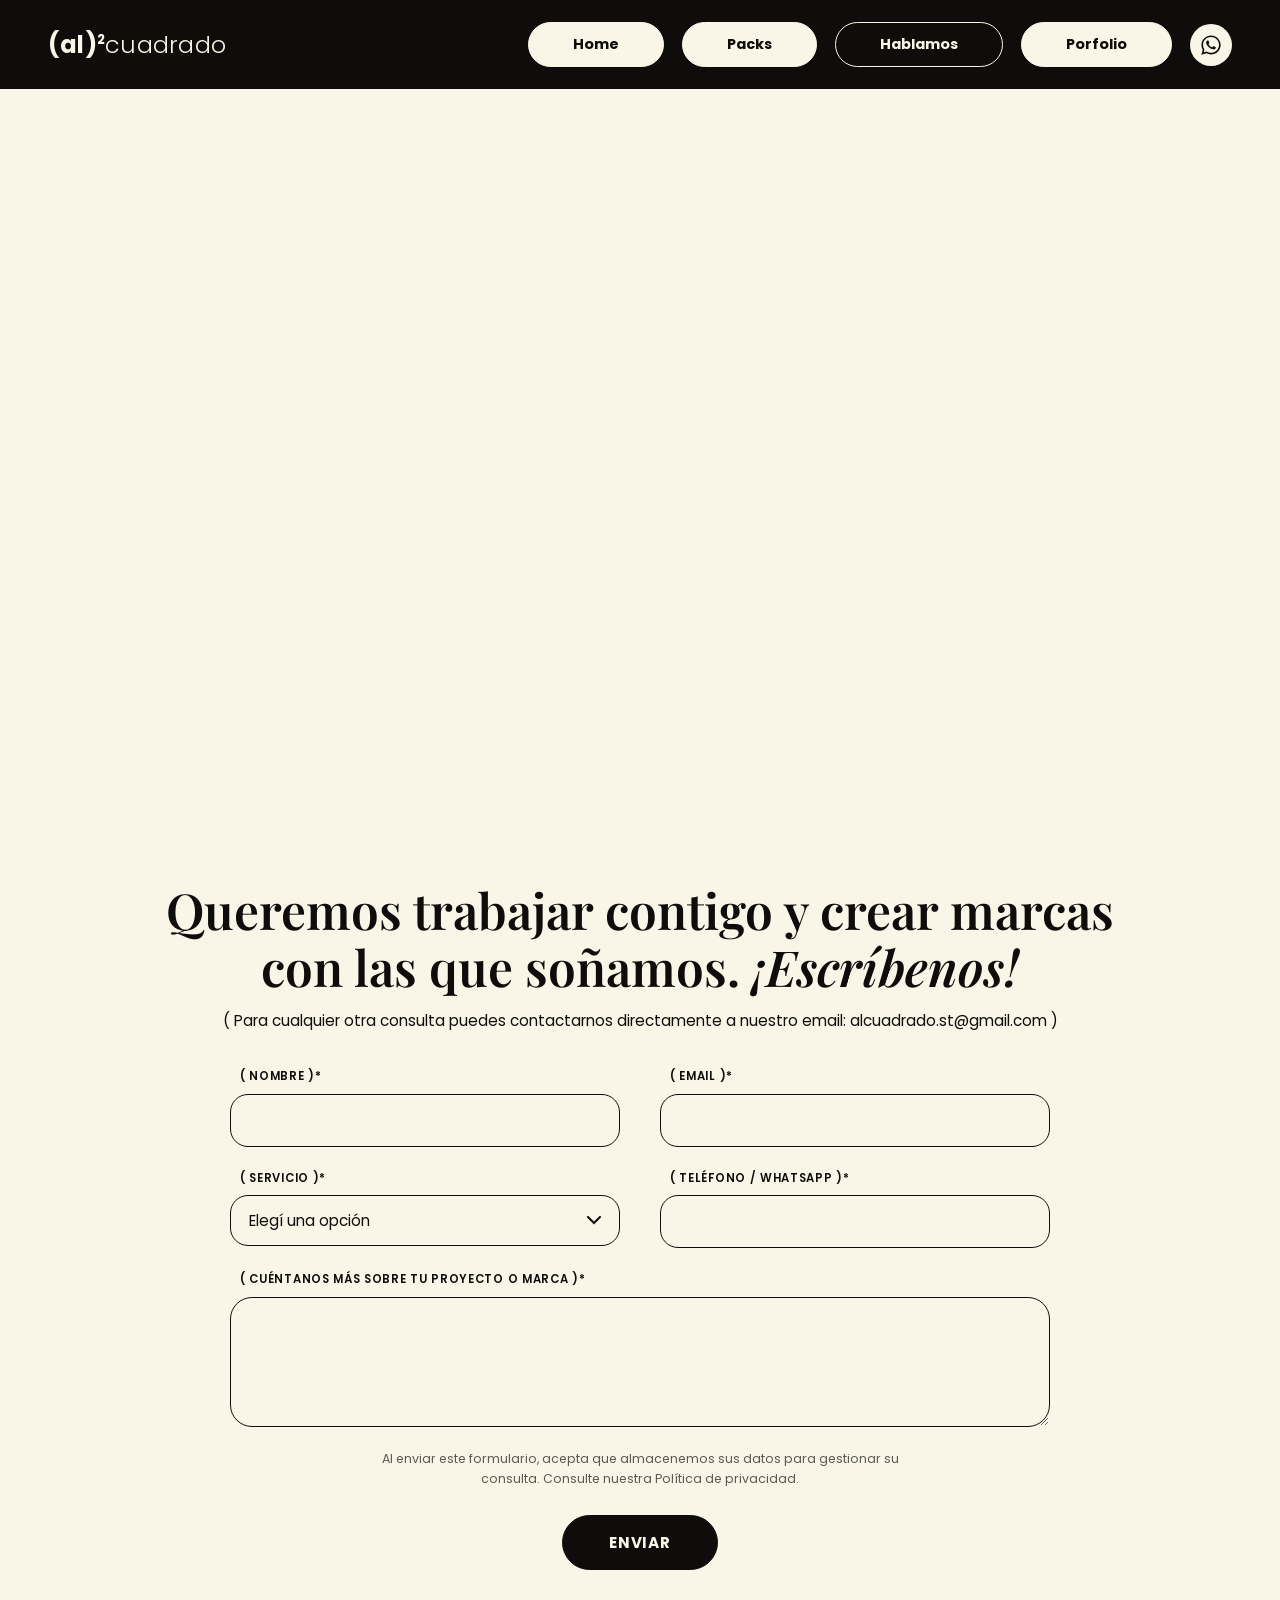
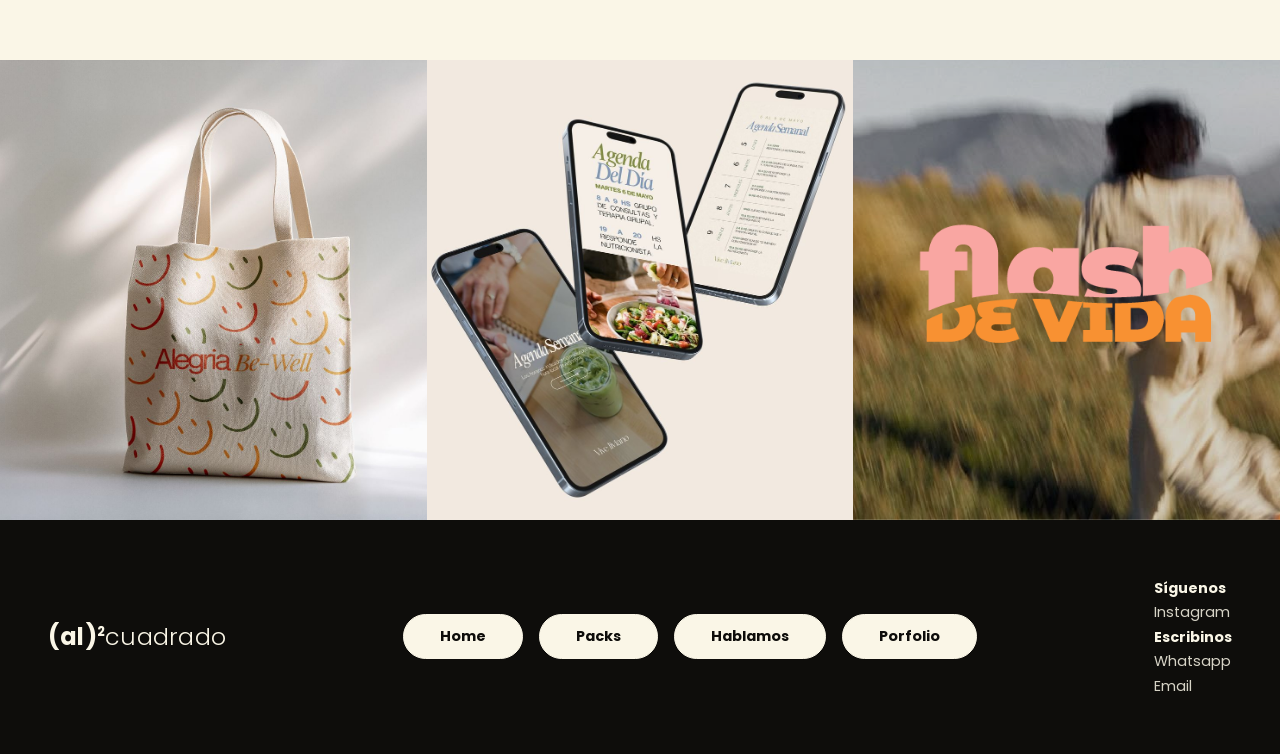
==== contacto.html @ ce6391ce "Actualización de archivos HTML, CSS y JS" ====
<!DOCTYPE html>
<html lang="es">
<head>
<meta charset="UTF-8"/>
<meta name="viewport" content="width=device-width,initial-scale=1.0"/>
<title>Hablamos — (al)²cuadrado</title>
<meta name="description" content="Nos inspiran las historias. Cuéntanos todo sobre tu proyecto y creemos juntos marcas con las que soñamos."/>
<link rel="preconnect" href="https://fonts.googleapis.com"/>
<link rel="preconnect" href="https://fonts.gstatic.com" crossorigin/>
<link href="https://fonts.googleapis.com/css2?family=Poppins:wght@400;500;600;700;800&family=Playfair+Display:ital,wght@0,500;0,600;0,700;1,500;1,600;1,700&display=swap" rel="stylesheet"/>
<link rel="stylesheet" href="css/style.css"/>
</head>
<body>

<!-- ── Header ── -->
<header class="site-header">
  <a class="logo" href="index.html"><b>(al)</b><sup>2</sup><span>cuadrado</span></a>
  <div class="nav-right"><nav class="main-nav">
    <a class="pill" href="index.html">Home</a>
    <a class="pill" href="packs.html">Packs</a>
    <a class="pill active" href="contacto.html">Hablamos</a>
    <a class="pill" href="porfolio.html">Porfolio</a>
  </nav><button class="nav-toggle" type="button" aria-label="Abrir menú" aria-expanded="false"><span></span><span></span><span></span></button><a class="nav-wsp" href="https://wa.me/5491160169886" target="_blank" rel="noopener" aria-label="Escribinos por WhatsApp"><svg viewBox="0 0 448 512" xmlns="http://www.w3.org/2000/svg"><path d="M380.9 97.1C339 55.1 283.2 32 223.9 32c-122.4 0-222 99.6-222 222 0 39.1 10.2 77.3 29.6 111L0 480l117.7-30.9c32.4 17.7 68.9 27 106.1 27h.1c122.3 0 224.1-99.6 224.1-222 0-59.3-25.2-115-67.1-157zm-157 341.6c-33.2 0-65.7-8.9-94-25.7l-6.7-4-69.8 18.3L72 359.2l-4.4-7c-18.5-29.4-28.2-63.3-28.2-98.2 0-101.7 82.8-184.5 184.6-184.5 49.3 0 95.6 19.2 130.4 54.1 34.8 34.9 56.2 81.2 56.1 130.5 0 101.8-84.9 184.6-186.6 184.6zm101.2-138.2c-5.5-2.8-32.8-16.2-37.9-18-5.1-1.9-8.8-2.8-12.5 2.8-3.7 5.6-14.3 18-17.6 21.8-3.2 3.7-6.5 4.2-12 1.4-32.6-16.3-54-29.1-75.5-66-5.7-9.8 5.7-9.1 16.3-30.3 1.8-3.7.9-6.9-.5-9.7-1.4-2.8-12.5-30.1-17.1-41.2-4.5-10.8-9.1-9.3-12.5-9.5-3.2-.2-6.9-.2-10.6-.2-3.7 0-9.7 1.4-14.8 6.9-5.1 5.6-19.4 19-19.4 46.3 0 27.3 19.9 53.7 22.6 57.4 2.8 3.7 39.1 59.7 94.8 83.8 35.2 15.2 49 16.5 66.6 13.9 10.7-1.6 32.8-13.4 37.4-26.4 4.6-13 4.6-24.1 3.2-26.4-1.3-2.5-5-3.9-10.5-6.6z"/></svg></a></div>
</header>

<!-- ── Hero con video ── -->
<section class="hero-contacto">
  <video autoplay muted loop playsinline>
    <source src="assets/video/contacto.mp4" type="video/mp4"/>
  </video>
</section>

<!-- ── Formulario ── -->
<section class="section" id="formulario">
  <div class="section-inner" style="max-width:960px;">
    <div class="reveal" style="text-align:center;">
      <h1 class="form-title" style="font-size:clamp(2rem,4vw,3.1rem);">Queremos trabajar contigo y crear marcas con las que soñamos. <em>¡Escríbenos!</em></h1>
      <p class="form-sub">( Para cualquier otra consulta puedes contactarnos directamente a nuestro email: alcuadrado.st@gmail.com )</p>
    </div>
    <form class="al-form form-wrap reveal" novalidate="">
      <input type="hidden" name="access_key" value="7675a9cd-76a6-42dc-9482-07642915cbb4"/>
      <input type="hidden" name="subject" value="Nueva consulta desde alcuadrado — Hablamos"/>
      <input type="checkbox" name="botcheck" style="display:none"/>
      <div class="form-grid">
        <div class="field"><label>( Nombre )*</label><input type="text" name="nombre" required/></div>
        <div class="field"><label>( Email )*</label><input type="email" name="email" required/></div>
        <div class="field"><label>( Servicio )*</label><select name="servicio" required>
          <option value="" disabled selected>Elegí una opción</option>
          <option value="Branding">Branding</option>
          <option value="Social Media">Social Media</option>
          <option value="Desarrollo web">Desarrollo web</option>
          <option value="Fotografía y Video">Fotografía &amp; Video</option>
          <option value="Diseño">Diseño</option>
          <option value="Otro / varios servicios">Otro / varios servicios</option>
        </select></div>
        <div class="field"><label>( Teléfono / WhatsApp )*</label><input type="tel" name="telefono" required/></div>
        <div class="field full"><label>( Cuéntanos más sobre tu proyecto o marca )*</label><textarea name="mensaje" required></textarea></div>
      </div>
      <p class="form-note">Al enviar este formulario, acepta que almacenemos sus datos para gestionar su consulta. Consulte nuestra Política de privacidad.</p>
      <div class="form-send"><button class="btn" type="submit">ENVIAR</button></div>
      <p class="form-ok" role="status"></p>
    </form>
  </div>
</section>

<!-- ── Franja de imágenes ── -->
<div class="strip3">
  <img src="assets/img/alegria-bewell/alegria-bewell-03.jpg" alt="Tote bag de Alegria Be-Well"/>
  <img src="assets/img/vive-liviano/vive-liviano-06.jpg" alt="Piezas para redes de Vive Liviano"/>
  <img src="assets/img/flash-de-vida/flash-de-vida-05.png" alt="Logo de Flash de Vida"/>
</div>

<!-- ── Footer ── -->
<footer class="site-footer">
  <div class="footer-inner">
    <a class="logo" href="index.html"><b>(al)</b><sup>2</sup><span>cuadrado</span></a>
    <nav class="footer-nav">
      <a class="pill" href="index.html">Home</a>
      <a class="pill" href="packs.html">Packs</a>
      <a class="pill" href="contacto.html">Hablamos</a>
      <a class="pill" href="porfolio.html">Porfolio</a>
    </nav>
    <div class="footer-social">
      <strong>Síguenos</strong>
      <a href="https://www.instagram.com/studio.al2/" target="_blank" rel="noopener">Instagram</a>
      <strong>Escribinos</strong>
      <a href="https://wa.me/5491160169886" target="_blank" rel="noopener">Whatsapp</a>
      <a href="mailto:alcuadrado.st@gmail.com">Email</a>
    </div>
  </div>
</footer>

<script src="js/main.js"></script>
</body>
</html>
---- css/style.css ----
/* ============================================================
   (al)²cuadrado — estilos compartidos
   ============================================================ */
:root{
  --crema:#FAF6E7;
  --negro:#0E0D0B;
  --negro-suave:#1a1917;
  --gris:#5c5a54;
  --sans:'Poppins',sans-serif;
  --serif:'Playfair Display',serif;
  --ease:cubic-bezier(.16,1,.3,1);
}
*,*::before,*::after{box-sizing:border-box;margin:0;padding:0;}
html{scroll-behavior:smooth;}
body{
  background:var(--crema);
  color:var(--negro);
  font-family:var(--sans);
  font-size:16px;
  line-height:1.6;
  overflow-x:hidden;
}
img{max-width:100%;display:block;}
a{color:inherit;}
::selection{background:var(--negro);color:var(--crema);}

/* ── Transiciones de página ── */
body{opacity:0;transition:opacity .45s ease;}
body.page-in{opacity:1;}
body.page-out{opacity:0;transition:opacity .3s ease;}

/* ── Cursor personalizado ── */
#cursor-dot,#cursor-ring{
  position:fixed;top:0;left:0;
  pointer-events:none;
  border-radius:50%;
  z-index:9999;
}
#cursor-dot{width:8px;height:8px;background:var(--negro);mix-blend-mode:difference;background:#fff;}
#cursor-ring{
  width:38px;height:38px;
  border:1.5px solid rgba(14,13,11,.5);
  transition:width .3s var(--ease),height .3s var(--ease),border-color .3s;
  mix-blend-mode:difference;
  border-color:rgba(255,255,255,.7);
}
body.cursor-hover #cursor-ring{width:62px;height:62px;}

/* ── Header ── */
.site-header{
  background:var(--negro);
  display:flex;
  align-items:center;
  justify-content:space-between;
  gap:16px;
  padding:22px 48px;
  position:sticky;
  top:0;
  z-index:500;
  transition:padding .35s var(--ease),box-shadow .35s;
}
.site-header.scrolled{
  padding:14px 48px;
  box-shadow:0 10px 40px rgba(0,0,0,.35);
}
.nav-right{display:flex;align-items:center;gap:18px;flex-wrap:wrap;justify-content:flex-end;}
.nav-wsp{
  display:inline-flex;
  align-items:center;
  justify-content:center;
  width:42px;height:42px;
  border-radius:50%;
  background:var(--crema);
  color:var(--negro);
  transition:transform .25s var(--ease),background .25s;
  transform:translate(var(--mx,0),var(--my,0));
}
.nav-wsp:hover{background:#25D366;color:#fff;}
.nav-wsp svg{width:22px;height:22px;fill:currentColor;}
.logo{
  color:var(--crema);
  text-decoration:none;
  font-size:1.5rem;
  letter-spacing:.01em;
  white-space:nowrap;
  line-height:1;
}
.logo b{font-weight:700;}
.logo sup{font-size:.55em;font-weight:700;}
.logo span{font-weight:300;}
.main-nav{display:flex;gap:18px;flex-wrap:wrap;justify-content:flex-end;}
.pill{
  display:inline-block;
  background:var(--crema);
  color:var(--negro);
  border:1.5px solid var(--crema);
  border-radius:999px;
  padding:10px 44px;
  font-weight:700;
  font-size:.9rem;
  text-decoration:none;
  text-align:center;
  transition:transform .2s ease-out,background .25s,color .25s;
  transform:translate(var(--mx,0),var(--my,0));
}
.pill.active{background:var(--negro);color:var(--crema);}

/* ── Menú hamburguesa (solo mobile) ── */
.nav-toggle{
  display:none;
  flex-direction:column;
  align-items:center;
  justify-content:center;
  gap:5px;
  width:42px;height:42px;
  border-radius:50%;
  background:var(--crema);
  border:none;
  cursor:pointer;
  flex-shrink:0;
}
.nav-toggle span{
  width:18px;height:2px;
  background:var(--negro);
  border-radius:2px;
  transition:transform .3s var(--ease),opacity .2s;
}
.site-header.nav-open .nav-toggle span:nth-child(1){transform:translateY(7px) rotate(45deg);}
.site-header.nav-open .nav-toggle span:nth-child(2){opacity:0;}
.site-header.nav-open .nav-toggle span:nth-child(3){transform:translateY(-7px) rotate(-45deg);}

/* ── Botones ── */
.btn{
  position:relative;
  display:inline-block;
  background:var(--negro);
  color:var(--crema);
  border:1.5px solid var(--negro);
  border-radius:999px;
  padding:14px 34px;
  font-family:var(--sans);
  font-weight:600;
  font-size:.95rem;
  text-decoration:none;
  cursor:pointer;
  overflow:hidden;
  transition:transform .2s ease-out,box-shadow .25s,color .3s;
  transform:translate(var(--mx,0),var(--my,0));
}
.btn span,.btn{z-index:1;}
.btn::before{
  content:'';
  position:absolute;inset:0;
  background:var(--crema);
  border-radius:inherit;
  transform:translateY(102%);
  transition:transform .38s var(--ease);
  z-index:-1;
}
.btn:hover{color:var(--negro);box-shadow:0 14px 30px rgba(14,13,11,.22);}
.btn:hover::before{transform:translateY(0);}
.btn.btn-crema{background:var(--crema);color:var(--negro);border-color:var(--crema);}
.btn.btn-crema::before{background:var(--negro);}
.btn.btn-crema:hover{color:var(--crema);box-shadow:0 14px 30px rgba(0,0,0,.35);}

/* ── Tipografía ── */
.t-serif{font-family:var(--serif);font-weight:600;letter-spacing:-.01em;line-height:1.05;}
.t-serif i,.t-serif em{font-style:italic;font-weight:600;}
.t-sans{font-family:var(--sans);font-weight:800;letter-spacing:-.02em;line-height:1.05;}
.section{padding:90px 48px;position:relative;}
.section-inner{max-width:1240px;margin:0 auto;position:relative;}
.lead{
  max-width:620px;
  margin:22px auto 0;
  text-align:center;
  font-size:1rem;
  color:var(--negro);
}

/* ── Marquee ── */
.marquee{
  overflow:hidden;
  white-space:nowrap;
  padding:16px 0;
  background:var(--crema);
  border-top:1px solid rgba(14,13,11,.08);
  border-bottom:1px solid rgba(14,13,11,.08);
}
.marquee.dark{background:var(--negro);color:var(--crema);border:none;}
.marquee-track{
  display:inline-block;
  animation:marquee 28s linear infinite;
}
.marquee-track span{
  font-family:var(--sans);
  font-weight:800;
  font-size:1.6rem;
  letter-spacing:-.01em;
  padding-right:14px;
}
@keyframes marquee{
  from{transform:translateX(0);}
  to{transform:translateX(-50%);}
}

/* ── Reveal on scroll ── */
.reveal{opacity:0;transform:translateY(40px);transition:opacity .9s var(--ease),transform .9s var(--ease);}
.reveal.in{opacity:1;transform:none;}

/* ── Titulares con split por palabra ── */
.split-ready .w{display:inline-block;overflow:hidden;vertical-align:bottom;}
.split-ready .wi{display:inline-block;transform:translateY(115%);transition:transform .85s var(--ease);}
.split-ready.in .wi{transform:none;}
.split-ready .w:nth-child(2) .wi{transition-delay:.05s;}
.split-ready .w:nth-child(3) .wi{transition-delay:.1s;}
.split-ready .w:nth-child(4) .wi{transition-delay:.15s;}
.split-ready .w:nth-child(5) .wi{transition-delay:.2s;}
.split-ready .w:nth-child(6) .wi{transition-delay:.25s;}
.split-ready .w:nth-child(7) .wi{transition-delay:.3s;}
.split-ready .w:nth-child(8) .wi{transition-delay:.35s;}
.split-ready .w:nth-child(n+9) .wi{transition-delay:.4s;}

/* ── Parallax (usa `translate`, no pisa los rotate de cada imagen) ── */
.parallax{translate:0 var(--py,0px);will-change:translate;}

/* ── Flotación suave ── */
@keyframes floaty{
  0%,100%{translate:0 0;}
  50%{translate:0 -14px;}
}
.hero-home-agenda img{animation:floaty 7s ease-in-out infinite;}
.ast{animation:spinSlow 14s linear infinite;}
@keyframes spinSlow{to{rotate:360deg;}}

/* ── Formulario ── */
.form-wrap{max-width:820px;margin:0 auto;}
.form-grid{
  display:grid;
  grid-template-columns:1fr 1fr;
  gap:22px 40px;
}
.field{display:flex;flex-direction:column;}
.field.full{grid-column:1/-1;}
.field label{
  font-size:.72rem;
  font-weight:600;
  letter-spacing:.06em;
  text-transform:uppercase;
  margin-bottom:8px;
  padding-left:10px;
}
.field input,.field textarea,.field select{
  background:transparent;
  border:1.5px solid var(--negro);
  border-radius:18px;
  padding:14px 18px;
  font-family:var(--sans);
  font-size:.95rem;
  color:var(--negro);
  outline:none;
  transition:box-shadow .2s;
  width:100%;
  appearance:none;
}
.field textarea{min-height:130px;resize:vertical;border-radius:22px;}
.field select{
  cursor:pointer;
  background-image:url("data:image/svg+xml,%3Csvg xmlns='http://www.w3.org/2000/svg' width='14' height='9' viewBox='0 0 14 9'%3E%3Cpath d='M1 1l6 6 6-6' stroke='%230E0D0B' stroke-width='2' fill='none' stroke-linecap='round'/%3E%3C/svg%3E");
  background-repeat:no-repeat;
  background-position:right 18px center;
  background-size:14px;
  padding-right:44px;
}
.field input:focus,.field textarea:focus,.field select:focus{box-shadow:0 0 0 3px rgba(14,13,11,.14);}
.form-note{
  font-size:.78rem;
  color:var(--gris);
  margin:22px auto 26px;
  max-width:520px;
  text-align:center;
}
.form-send{text-align:center;}
.form-send .btn{padding:15px 46px;letter-spacing:.06em;font-weight:700;}
.form-ok{
  display:none;
  text-align:center;
  font-weight:600;
  margin-top:18px;
}
.form-ok.show{display:block;}

/* ── Franja de 3 imágenes ── */
.strip3{
  display:grid;
  grid-template-columns:repeat(3,1fr);
}
.strip3 img{width:100%;height:460px;object-fit:cover;}

/* ── Footer ── */
.site-footer{
  background:var(--negro);
  color:var(--crema);
  padding:56px 48px;
}
.footer-inner{
  max-width:1300px;
  margin:0 auto;
  display:flex;
  align-items:center;
  justify-content:space-between;
  gap:32px;
  flex-wrap:wrap;
}
.footer-nav{display:flex;gap:16px;flex-wrap:wrap;}
.footer-nav .pill{padding:10px 36px;}
.footer-social{font-size:.9rem;line-height:1.7;}
.footer-social strong{display:block;}
.footer-social a{color:var(--crema);text-decoration:none;opacity:.85;display:block;}
.footer-social a:hover{opacity:1;text-decoration:underline;}

/* ============================================================
   INICIO
   ============================================================ */
.hero-home{
  position:relative;
  min-height:88vh;
  display:flex;
  align-items:center;
  padding:70px 48px;
  overflow:hidden;
}
.hero-home .hero-bg{
  position:absolute;
  inset:-10% 0;
  background:url('../assets/img/fondo-portada.png') center/cover no-repeat;
  filter:brightness(.85);
  transform:scale(1.08);
  will-change:transform;
  animation:heroBgIn 1.4s ease both;
}
@keyframes heroBgIn{
  from{opacity:0;}
  to{opacity:1;}
}
.hero-home-inner{
  position:relative;
  max-width:1420px;
  margin:0 auto;
  display:grid;
  grid-template-columns:1.15fr 1fr;
  gap:40px;
  align-items:center;
  width:100%;
}
.hero-home-agenda img{
  width:100%;
  max-width:none;
  filter:drop-shadow(0 30px 60px rgba(0,0,0,.45));
}
.hero-home::after{
  content:'';
  position:absolute;inset:0;
  background:linear-gradient(200deg,rgba(0,0,0,0) 35%,rgba(0,0,0,.42) 100%);
  pointer-events:none;
}
.hero-home-inner{z-index:2;}
.hero-home h1{
  font-family:var(--sans);
  font-weight:800;
  font-size:clamp(2.6rem,5.2vw,4.6rem);
  line-height:1.02;
  letter-spacing:-.02em;
  color:#fff;
  text-shadow:0 2px 10px rgba(0,0,0,.25);
}
.hero-home h1 sup{font-size:.4em;}

/* Somos */
.somos-grid{
  display:grid;
  grid-template-columns:1fr 1.1fr;
  gap:64px;
  align-items:center;
}
.somos-sticker{width:min(540px,100%);margin-bottom:20px;}
.somos-text p{font-size:1.15rem;font-weight:500;line-height:1.75;}
.somos-text .btn{margin-top:34px;}

/* Creamos con intención */
.intencion{text-align:center;padding:120px 48px;}
.intencion-inner{max-width:1240px;margin:0 auto;position:relative;}
.intencion-title{width:min(760px,92%);margin:0 auto;}
.intencion .btn{margin-top:48px;}
.float-img{
  position:absolute;
  border-radius:4px;
  box-shadow:0 22px 45px rgba(14,13,11,.25);
  object-fit:cover;
  z-index:1;
}
.fl-1{width:250px;top:-50px;left:1%;transform:rotate(-4deg);}
.fl-2{width:220px;top:36%;left:4%;transform:rotate(3deg);}
.fl-3{width:290px;bottom:-40px;left:11%;transform:rotate(-3deg);}
.fl-4{width:240px;top:-30px;right:4%;transform:rotate(4deg);}
.fl-5{width:270px;bottom:4%;right:2%;transform:rotate(-2deg);}
.ast{position:absolute;width:44px;}
.ast-l{left:12%;top:44%;}
.ast-r{right:9%;bottom:-8%;}

/* Servicios */
.servicios-grid{
  display:grid;
  grid-template-columns:1fr 1fr;
  gap:72px;
  align-items:center;
}
.servicios-list{list-style:none;}
.servicios-list li a{
  display:flex;
  align-items:baseline;
  justify-content:space-between;
  gap:20px;
  padding:22px 4px;
  border-bottom:1.5px solid var(--negro);
  text-decoration:none;
  font-family:var(--sans);
  font-weight:500;
  font-size:clamp(1.4rem,2.4vw,2.1rem);
  letter-spacing:-.01em;
  transition:padding-left .3s var(--ease);
}
.servicios-list li a:hover{padding-left:16px;}
.servicios-list li a span{font-size:.55em;font-weight:400;}

/* Porfolio (sección home) */
.porfolio-grid{
  display:grid;
  grid-template-columns:1.1fr 1fr;
  gap:64px;
  align-items:center;
}
.porfolio-copy h2{
  font-size:clamp(2.2rem,4vw,3.4rem);
  line-height:1.1;
  font-family:var(--sans);
  font-weight:800;
  letter-spacing:-.02em;
}
.porfolio-copy h2 em{
  font-family:var(--serif);
  font-style:italic;
  font-weight:600;
}
.link-proyectos{
  display:inline-block;
  margin-top:30px;
  font-size:1.15rem;
  font-weight:500;
  text-decoration:none;
  border-bottom:1.5px solid transparent;
  transition:border-color .2s;
}
.link-proyectos:hover{border-color:var(--negro);}

/* Proceso (acordeón) */
.proceso h2{
  text-align:center;
  font-family:var(--sans);
  font-weight:800;
  font-size:clamp(1.9rem,3.6vw,3rem);
  letter-spacing:-.02em;
  margin-bottom:56px;
}
.acordeon{max-width:980px;margin:0 auto;}
.acordeon details{border-bottom:1.5px solid var(--negro);}
.acordeon summary{
  list-style:none;
  cursor:pointer;
  display:flex;
  align-items:center;
  justify-content:space-between;
  gap:20px;
  padding:26px 4px;
  font-family:var(--sans);
  font-weight:500;
  font-size:clamp(1.4rem,2.6vw,2.2rem);
  letter-spacing:-.01em;
}
.acordeon summary::-webkit-details-marker{display:none;}
.acordeon summary::after{
  content:'⌄';
  font-size:1.2em;
  line-height:0;
  transition:transform .3s var(--ease);
}
.acordeon details[open] summary::after{transform:rotate(180deg);}
.acordeon .acordeon-body{
  padding:0 4px 30px;
  max-width:760px;
  color:var(--negro);
  overflow:hidden;
  transition:max-height .5s var(--ease),opacity .5s var(--ease);
}
.acordeon .acordeon-body em{font-style:italic;}
.acordeon summary{transition:padding-left .3s var(--ease);}
.acordeon details[open] summary{padding-left:14px;}

/* Contacto (sección home) */
.contact-grid{
  display:grid;
  grid-template-columns:1fr 1.1fr;
  gap:56px;
  align-items:start;
}
.contact-img{position:sticky;top:130px;}
.contact-img img{width:100%;}
.form-title{
  font-family:var(--serif);
  font-weight:600;
  font-size:clamp(1.7rem,2.8vw,2.4rem);
  line-height:1.15;
  margin-bottom:14px;
}
.form-title em{font-style:italic;}
.form-sub{font-size:.95rem;margin-bottom:34px;}

/* ============================================================
   PACKS
   ============================================================ */
.hero-packs{
  position:relative;
  text-align:center;
  padding:130px 48px 150px;
  overflow:hidden;
}
.hero-packs-inner{max-width:1240px;margin:0 auto;position:relative;z-index:2;}
.hero-packs h1{
  font-family:var(--serif);
  font-weight:600;
  font-size:clamp(2.6rem,5.4vw,4.6rem);
  line-height:1.06;
}
.hero-packs h1 em{font-style:italic;}
.hero-packs .lead{max-width:560px;}
.hero-packs .btn{margin-top:38px;}
.hp-1{width:230px;top:-60px;left:5%;transform:rotate(-3deg);}
.hp-2{width:310px;bottom:-50px;left:3%;transform:rotate(2deg);}
.hp-3{width:340px;bottom:-80px;left:40%;transform:rotate(-2deg);}
.hp-4{width:310px;top:-80px;right:4%;transform:rotate(3deg);}
.hp-5{width:260px;bottom:0;right:5%;transform:rotate(-3deg);}

.section-dark{background:var(--negro);color:var(--crema);}
.pack-title{
  font-family:var(--serif);
  font-weight:600;
  font-size:clamp(3rem,7vw,5.6rem);
  text-align:center;
  line-height:1;
  position:relative;
  display:inline-block;
}
.pack-title-wrap{text-align:center;position:relative;}
.sticker-flor{
  position:absolute;
  width:110px;
  right:-70px;
  bottom:-16px;
  transform:rotate(8deg);
}
.section-dark .lead{color:var(--crema);}

.packs-cards{
  display:grid;
  grid-template-columns:repeat(3,1fr);
  gap:44px;
  margin-top:64px;
  align-items:stretch;
}
.pack-card{display:flex;flex-direction:column;align-items:center;gap:26px;}
.clipboard{
  background:#f4f2ec;
  color:var(--negro);
  border-radius:10px;
  padding:56px 30px 34px;
  width:100%;
  flex:1;
  position:relative;
  box-shadow:0 24px 50px rgba(0,0,0,.45);
}
.clipboard::before{
  content:'';
  position:absolute;
  top:-16px;left:50%;
  transform:translateX(-50%);
  width:110px;height:34px;
  background:#c9c7c1;
  border-radius:8px 8px 4px 4px;
  box-shadow:inset 0 -3px 6px rgba(0,0,0,.25);
}
.clipboard::after{
  content:'';
  position:absolute;
  top:-26px;left:50%;
  transform:translateX(-50%);
  width:26px;height:26px;
  border:5px solid #b3b1ab;
  border-radius:50%;
  background:transparent;
}
.clipboard h3{
  font-family:var(--serif);
  font-weight:600;
  font-size:1.7rem;
  text-align:center;
  margin-bottom:22px;
}
.clipboard h3 sup{font-size:.5em;}
.clipboard ul{padding-left:20px;font-size:.86rem;line-height:1.55;display:grid;gap:8px;}
.clipboard .pack-desc{font-size:.9rem;text-align:center;line-height:1.7;}
.clipboard .footnote{
  font-size:.66rem;
  color:var(--gris);
  text-align:center;
  margin-top:22px;
}

/* Branding packs */
.branding-sec{overflow:hidden;}
.branding-film{
  position:absolute;
  right:-60px;
  top:-40px;
  width:min(500px,42vw);
  transform:rotate(6deg);
  z-index:0;
}
.branding-film-left{
  right:auto;
  top:auto;
  left:-70px;
  bottom:-60px;
  transform:rotate(-6deg) scaleX(-1);
}
.branding-head{position:relative;z-index:2;text-align:center;}
.branding-cards{
  display:grid;
  grid-template-columns:1fr 1fr;
  gap:44px;
  max-width:980px;
  margin:64px auto 0;
  position:relative;
  z-index:2;
}
.paper-card{
  background:#f4f2ec;
  border-radius:12px;
  padding:44px 38px;
  box-shadow:0 24px 50px rgba(14,13,11,.18);
  display:flex;
  flex-direction:column;
  gap:18px;
}
.paper-card h3{
  font-family:var(--serif);
  font-weight:700;
  font-size:2rem;
  text-align:center;
}
.paper-card h3 em{font-style:italic;font-weight:600;}
.paper-card .paper-sub{text-align:center;font-size:.95rem;font-weight:500;}
.paper-card ul{padding-left:20px;font-size:.9rem;display:grid;gap:7px;}
.paper-card .btn{align-self:center;margin-top:auto;}

/* Desarrollo web */
.web-grid{
  display:grid;
  grid-template-columns:1.05fr 1fr;
  gap:64px;
  align-items:center;
}
.web-img{position:relative;}
.web-img .sticker-negro{
  position:absolute;
  width:130px;
  right:-24px;
  bottom:-28px;
  transform:rotate(-8deg);
}
.web-copy h2,.foto-sec h2{
  font-family:var(--serif);
  font-weight:600;
  font-size:clamp(2.6rem,5vw,4.2rem);
  line-height:1;
  margin-bottom:22px;
}
.web-copy p{max-width:480px;}
.web-copy .btn{margin-top:32px;}

/* Fotografía & video */
.foto-sec{text-align:center;}
.foto-full{width:100%;height:640px;object-fit:cover;margin-top:70px;}
.foto-sec .btn{margin-top:34px;}

/* ============================================================
   CONTACTO
   ============================================================ */
.hero-contacto{
  position:relative;
  min-height:78vh;
  display:flex;
  align-items:center;
  justify-content:center;
  overflow:hidden;
  padding:80px 24px;
}
.hero-contacto video{
  position:absolute;inset:0;
  width:100%;height:100%;
  object-fit:cover;
  filter:grayscale(1) brightness(.9);
}

/* ============================================================
   PORFOLIO
   ============================================================ */
.hero-porfolio{padding:60px 48px 30px;text-align:center;}
.hero-porfolio img{width:min(980px,100%);margin:0 auto;}
.porfolio-head h1{
  font-family:var(--serif);
  font-weight:600;
  font-size:clamp(2.2rem,4.6vw,3.8rem);
  line-height:1.12;
  text-align:center;
}
.porfolio-head h1 em{font-style:italic;}
.work-grid{
  display:grid;
  grid-template-columns:repeat(12,1fr);
  gap:60px 44px;
  margin-top:80px;
  align-items:end;
}
.work{
  text-decoration:none;
  display:block;
}
.work-media{
  overflow:hidden;
  transition:transform .5s var(--ease),box-shadow .5s;
}
.work img{
  width:100%;
  aspect-ratio:4/3;
  object-fit:cover;
  transition:transform .8s var(--ease);
}
.work:hover .work-media{transform:translateY(-6px);box-shadow:0 26px 50px rgba(14,13,11,.22);}
.work:hover img{transform:scale(1.06);}
.work-caption span{transition:transform .3s var(--ease);display:inline-block;}
.work:hover .work-caption span{transform:translateX(6px);}
.work-caption{
  display:flex;
  align-items:baseline;
  justify-content:space-between;
  gap:14px;
  margin-top:14px;
}
.work-caption h3{
  font-family:var(--serif);
  font-style:italic;
  font-weight:600;
  font-size:1.35rem;
}
.work-caption span{font-size:.85rem;white-space:nowrap;}
.w-4{grid-column:span 4;}
.w-5{grid-column:span 5;}
.w-6{grid-column:span 6;}
.w-7{grid-column:span 7;}
.w-off{margin-bottom:70px;}

/* ============================================================
   MARCA (detalle)
   ============================================================ */
.marca-head{padding:90px 48px 70px;text-align:center;}
.marca-head h1{
  font-family:var(--serif);
  font-weight:600;
  font-size:clamp(3rem,7vw,5.4rem);
  line-height:1;
}
.marca-head p{
  max-width:660px;
  margin:26px auto 0;
}
.marca-gallery{
  display:grid;
  grid-template-columns:1fr 1fr;
  gap:14px;
}
.marca-gallery img{
  width:100%;
  height:100%;
  object-fit:cover;
  min-height:320px;
}
.marca-gallery img.wide{grid-column:1/-1;max-height:720px;}
.marca-back{text-align:center;padding:70px 24px;}

/* ============================================================
   Responsive
   ============================================================ */
@media(max-width:1024px){
  .float-img{display:none;}
  .ast{display:none;}
  .branding-film{opacity:.4;}
}
@media(prefers-reduced-motion:reduce){
  *,*::before,*::after{animation:none!important;transition:none!important;}
  .reveal,.split-ready .wi{opacity:1!important;transform:none!important;}
}
@media(max-width:900px){
  /* Header compacto con menú hamburguesa */
  .site-header{padding:14px 18px;}
  .site-header.scrolled{padding:12px 18px;}
  .logo{font-size:1.3rem;}
  .nav-right{gap:10px;flex-wrap:nowrap;}
  .nav-toggle{display:inline-flex;}
  .main-nav{display:none;}
  .site-header.nav-open .main-nav{
    display:flex;
    flex-direction:column;
    align-items:stretch;
    gap:10px;
    position:absolute;
    top:100%;left:0;right:0;
    background:var(--negro);
    padding:8px 18px 22px;
    box-shadow:0 24px 40px rgba(0,0,0,.35);
    z-index:499;
  }
  .site-header.nav-open .main-nav .pill{display:block;text-align:center;}
  .nav-wsp{width:40px;height:40px;}
  .nav-wsp svg{width:20px;height:20px;}
  .pill{padding:12px 22px;font-size:.9rem;}
  .contact-img{position:static;}
  .section{padding:70px 22px;}
  .intencion{padding:70px 22px;}
  .hero-home{padding:60px 22px;min-height:auto;}
  .hero-home-inner,.somos-grid,.servicios-grid,.porfolio-grid,
  .contact-grid,.web-grid{grid-template-columns:1fr;gap:44px;}
  .form-grid{grid-template-columns:1fr;}
  .packs-cards,.branding-cards{grid-template-columns:1fr;}
  .strip3{grid-template-columns:1fr;}
  .strip3 img{height:280px;}
  .work-grid{grid-template-columns:1fr;gap:44px;}
  .w-4,.w-5,.w-6,.w-7{grid-column:auto;}
  .w-off{margin-bottom:0;}
  .marca-gallery{grid-template-columns:1fr;}
  .footer-inner{flex-direction:column;text-align:center;}
  .footer-social{text-align:center;}
  .sticker-flor{right:-30px;width:80px;}
  .foto-full{height:320px;}
  .hero-packs{padding:80px 22px;}
  .marquee-track span{font-size:1.15rem;}
}
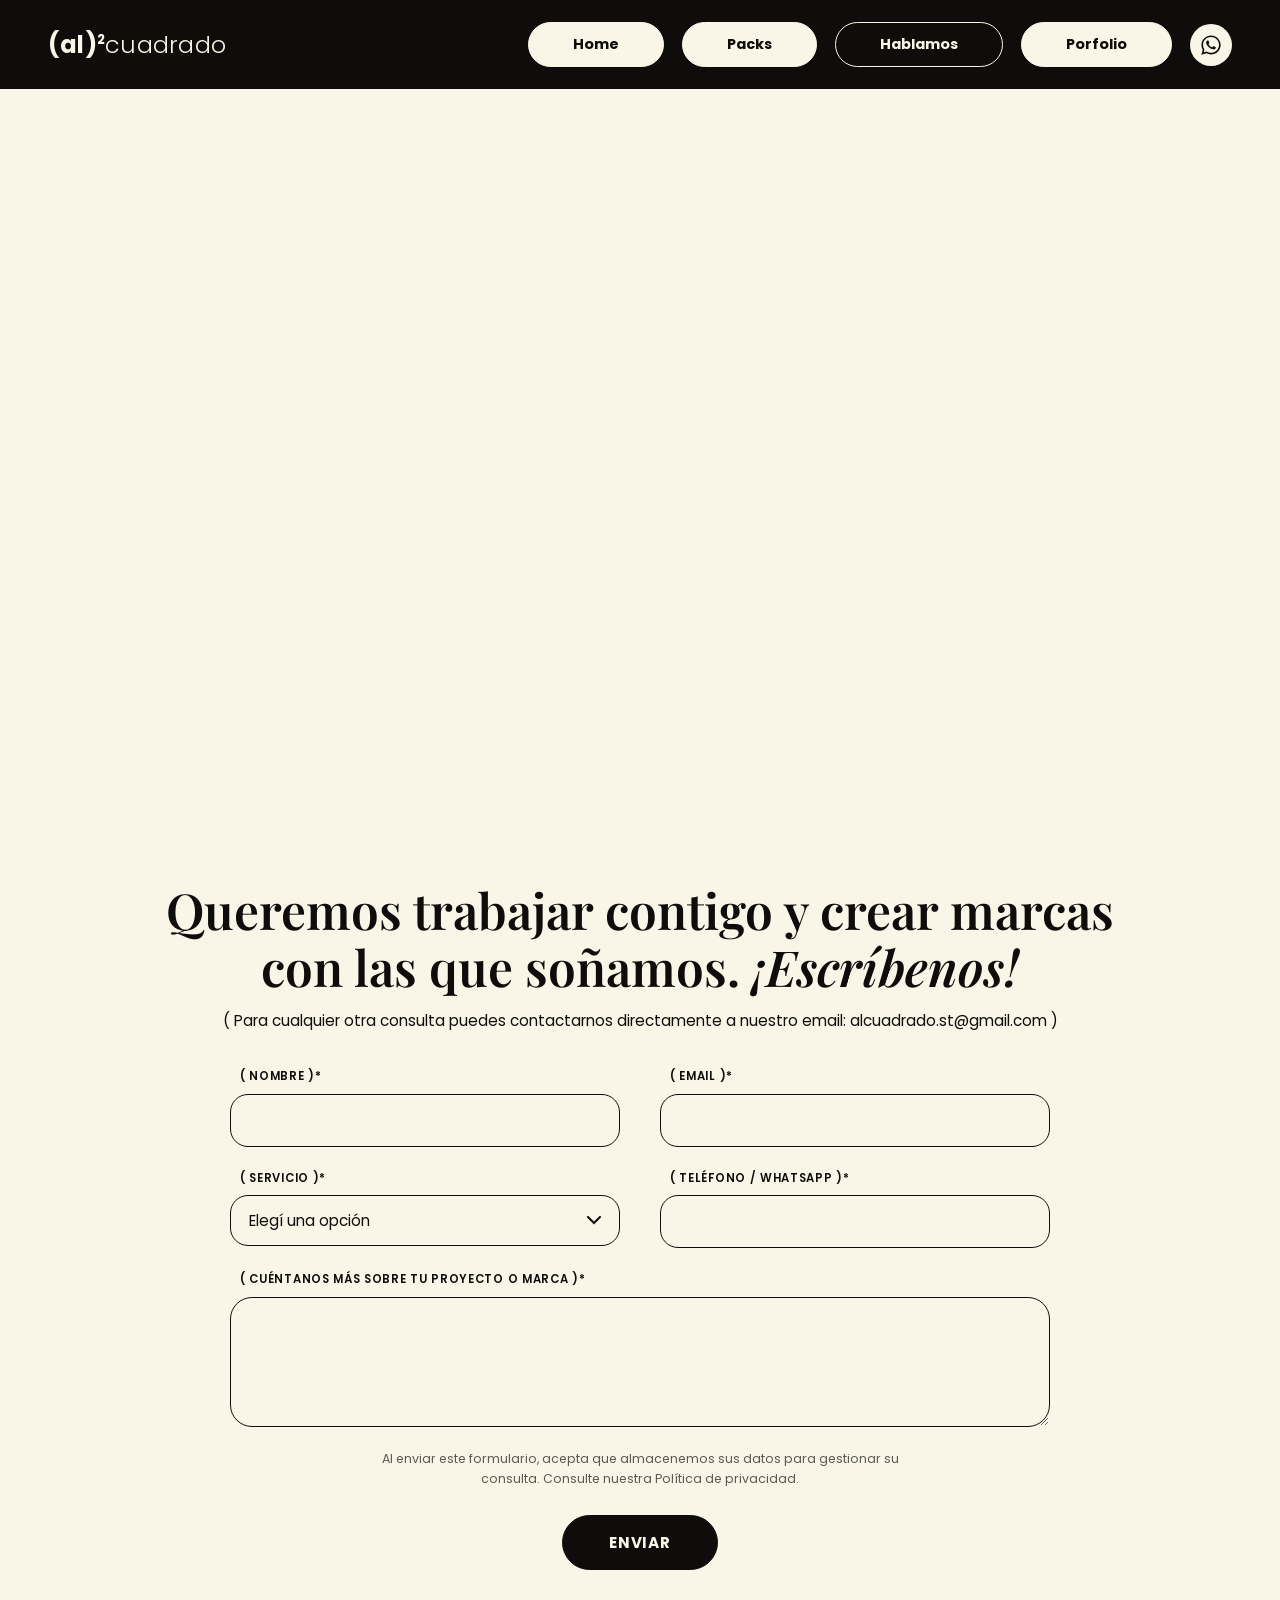
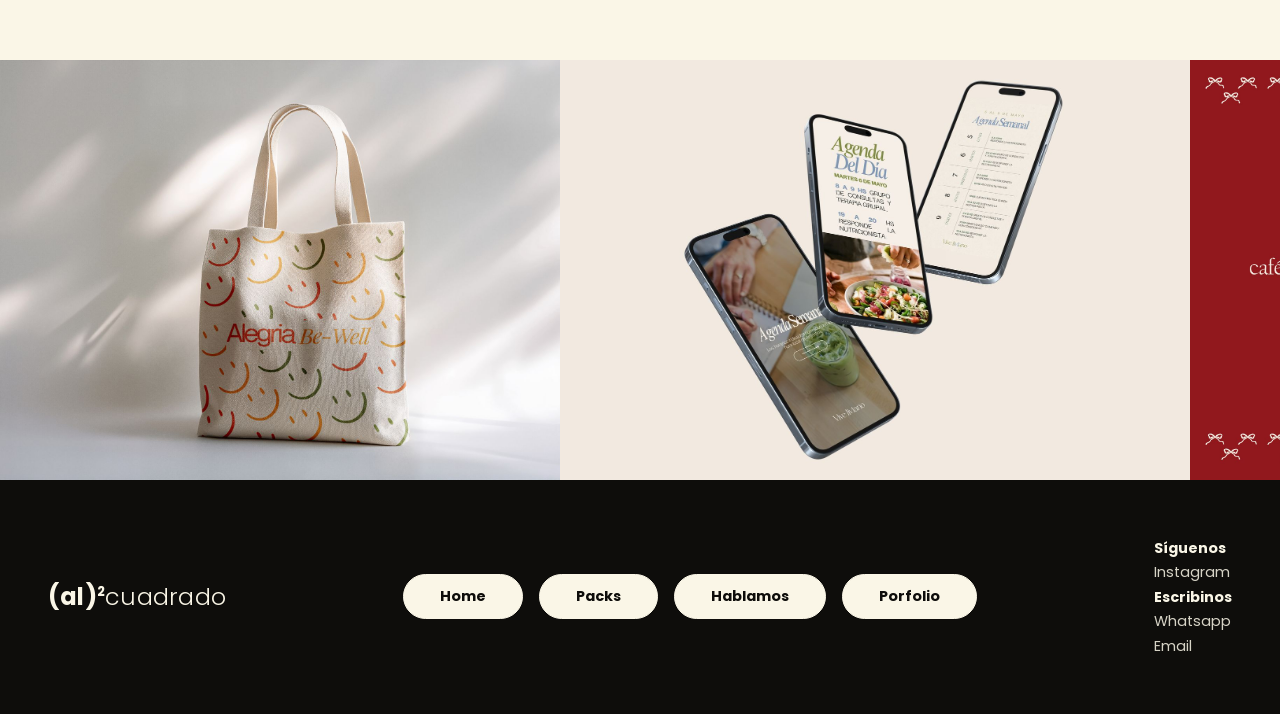
==== commit 333bc767: "Actualización de contacto, estilos, index, main.js y packs" ====
--- a/contacto.html
+++ b/contacto.html
@@ -64,10 +64,10 @@
 </section>
 
 <!-- ── Franja de imágenes ── -->
-<div class="strip3">
-  <img src="assets/img/alegria-bewell/alegria-bewell-03.jpg" alt="Tote bag de Alegria Be-Well"/>
-  <img src="assets/img/vive-liviano/vive-liviano-06.jpg" alt="Piezas para redes de Vive Liviano"/>
-  <img src="assets/img/flash-de-vida/flash-de-vida-05.png" alt="Logo de Flash de Vida"/>
+<div class="strip-work" aria-hidden="true">
+  <div class="strip-track">
+    <img src="assets/img/alegria-bewell/alegria-bewell-03.jpg" alt="" loading="lazy"/><img src="assets/img/vive-liviano/vive-liviano-06.jpg" alt="" loading="lazy"/><img src="assets/img/rosetta-caffe/rosetta-caffe-02.jpg" alt="" loading="lazy"/><img src="assets/img/enimar/enimar-06.jpg" alt="" loading="lazy"/><img src="assets/img/aura-tropical/aura-tropical-04.jpg" alt="" loading="lazy"/><img src="assets/img/champion/champion-01.jpg" alt="" loading="lazy"/><img src="assets/img/flash-de-vida/flash-de-vida-05.png" alt="" loading="lazy"/><img src="assets/img/la-charcuteria/la-charcuteria-01.jpg" alt="" loading="lazy"/><img src="assets/img/soyma/soyma-10.png" alt="" loading="lazy"/><img src="assets/img/rhesus/rhesus-03.jpg" alt="" loading="lazy"/><img src="assets/img/alegria-bewell/alegria-bewell-03.jpg" alt="" loading="lazy"/><img src="assets/img/vive-liviano/vive-liviano-06.jpg" alt="" loading="lazy"/><img src="assets/img/rosetta-caffe/rosetta-caffe-02.jpg" alt="" loading="lazy"/><img src="assets/img/enimar/enimar-06.jpg" alt="" loading="lazy"/><img src="assets/img/aura-tropical/aura-tropical-04.jpg" alt="" loading="lazy"/><img src="assets/img/champion/champion-01.jpg" alt="" loading="lazy"/><img src="assets/img/flash-de-vida/flash-de-vida-05.png" alt="" loading="lazy"/><img src="assets/img/la-charcuteria/la-charcuteria-01.jpg" alt="" loading="lazy"/><img src="assets/img/soyma/soyma-10.png" alt="" loading="lazy"/><img src="assets/img/rhesus/rhesus-03.jpg" alt="" loading="lazy"/>
+  </div>
 </div>
 
 <!-- ── Footer ── -->
--- a/css/style.css
+++ b/css/style.css
@@ -289,12 +289,79 @@
 }
 .form-ok.show{display:block;}
 
-/* ── Franja de 3 imágenes ── */
-.strip3{
-  display:grid;
-  grid-template-columns:repeat(3,1fr);
-}
-.strip3 img{width:100%;height:460px;object-fit:cover;}
+/* ── Modal de gracias ── */
+.al-modal{
+  position:fixed;inset:0;
+  z-index:1000;
+  display:flex;
+  align-items:center;
+  justify-content:center;
+  padding:24px;
+  background:rgba(14,13,11,.55);
+  backdrop-filter:blur(6px);
+  -webkit-backdrop-filter:blur(6px);
+  opacity:0;
+  visibility:hidden;
+  transition:opacity .35s var(--ease),visibility .35s;
+}
+.al-modal.open{opacity:1;visibility:visible;}
+.al-modal-card{
+  background:var(--crema);
+  color:var(--negro);
+  border-radius:26px;
+  padding:52px 40px 44px;
+  max-width:480px;
+  width:100%;
+  text-align:center;
+  box-shadow:0 40px 90px rgba(0,0,0,.45);
+  transform:translateY(26px) scale(.96);
+  transition:transform .45s var(--ease);
+}
+.al-modal.open .al-modal-card{transform:none;}
+.al-modal-logo{
+  display:inline-block;
+  font-size:1.5rem;
+  line-height:1;
+  margin-bottom:22px;
+}
+.al-modal-logo b{font-weight:700;}
+.al-modal-logo sup{font-size:.55em;font-weight:700;}
+.al-modal-logo span{font-weight:300;}
+.al-modal-card h3{
+  font-family:var(--serif);
+  font-weight:600;
+  font-size:2rem;
+  margin-bottom:12px;
+}
+.al-modal-card p{
+  font-size:.98rem;
+  line-height:1.7;
+  margin-bottom:28px;
+}
+.al-modal-card p a{font-weight:600;}
+
+
+/* ── Franja de trabajos en movimiento ── */
+.strip-work{
+  overflow:hidden;
+  background:var(--negro);
+}
+.strip-track{
+  display:flex;
+  width:max-content;
+  animation:stripMove 75s linear infinite;
+}
+.strip-track img{
+  height:420px;
+  width:auto;
+  object-fit:cover;
+  flex-shrink:0;
+  display:block;
+}
+@keyframes stripMove{
+  from{transform:translateX(0);}
+  to{transform:translateX(-50%);}
+}
 
 /* ── Footer ── */
 .site-footer{
@@ -344,16 +411,17 @@
 }
 .hero-home-inner{
   position:relative;
-  max-width:1420px;
+  max-width:1560px;
   margin:0 auto;
   display:grid;
-  grid-template-columns:1.15fr 1fr;
-  gap:40px;
+  grid-template-columns:1.25fr 1fr;
+  gap:32px;
   align-items:center;
   width:100%;
 }
 .hero-home-agenda img{
-  width:100%;
+  width:116%;
+  margin-left:-8%;
   max-width:none;
   filter:drop-shadow(0 30px 60px rgba(0,0,0,.45));
 }
@@ -378,8 +446,8 @@
 /* Somos */
 .somos-grid{
   display:grid;
-  grid-template-columns:1fr 1.1fr;
-  gap:64px;
+  grid-template-columns:1fr 1.15fr;
+  gap:44px;
   align-items:center;
 }
 .somos-sticker{width:min(540px,100%);margin-bottom:20px;}
@@ -389,7 +457,8 @@
 /* Creamos con intención */
 .intencion{text-align:center;padding:120px 48px;}
 .intencion-inner{max-width:1240px;margin:0 auto;position:relative;}
-.intencion-title{width:min(760px,92%);margin:0 auto;}
+.intencion-title{width:min(760px,92%);margin:0 auto;position:relative;z-index:2;}
+.intencion-inner > .reveal{position:relative;z-index:2;}
 .intencion .btn{margin-top:48px;}
 .float-img{
   position:absolute;
@@ -410,8 +479,8 @@
 /* Servicios */
 .servicios-grid{
   display:grid;
-  grid-template-columns:1fr 1fr;
-  gap:72px;
+  grid-template-columns:1.1fr 1fr;
+  gap:48px;
   align-items:center;
 }
 .servicios-list{list-style:none;}
@@ -435,9 +504,14 @@
 /* Porfolio (sección home) */
 .porfolio-grid{
   display:grid;
-  grid-template-columns:1.1fr 1fr;
-  gap:64px;
-  align-items:center;
+  grid-template-columns:1.25fr 1fr;
+  gap:40px;
+  align-items:center;
+}
+.porfolio-grid > div:first-child img{
+  width:142%;
+  max-width:none;
+  margin-left:-22%;
 }
 .porfolio-copy h2{
   font-size:clamp(2.2rem,4vw,3.4rem);
@@ -509,7 +583,7 @@
 .contact-grid{
   display:grid;
   grid-template-columns:1fr 1.1fr;
-  gap:56px;
+  gap:44px;
   align-items:start;
 }
 .contact-img{position:sticky;top:130px;}
@@ -539,15 +613,17 @@
   font-weight:600;
   font-size:clamp(2.6rem,5.4vw,4.6rem);
   line-height:1.06;
+  max-width:860px;
+  margin:0 auto;
 }
 .hero-packs h1 em{font-style:italic;}
 .hero-packs .lead{max-width:560px;}
 .hero-packs .btn{margin-top:38px;}
-.hp-1{width:230px;top:-60px;left:5%;transform:rotate(-3deg);}
-.hp-2{width:310px;bottom:-50px;left:3%;transform:rotate(2deg);}
-.hp-3{width:340px;bottom:-80px;left:40%;transform:rotate(-2deg);}
-.hp-4{width:310px;top:-80px;right:4%;transform:rotate(3deg);}
-.hp-5{width:260px;bottom:0;right:5%;transform:rotate(-3deg);}
+.hp-1{width:min(230px,15vw);top:-70px;left:2%;transform:rotate(-3deg);}
+.hp-2{width:min(310px,20vw);bottom:-60px;left:1%;transform:rotate(2deg);}
+.hp-3{width:min(340px,22vw);bottom:-90px;left:40%;transform:rotate(-2deg);}
+.hp-4{width:min(300px,19vw);top:-90px;right:1%;transform:rotate(3deg);}
+.hp-5{width:min(260px,17vw);bottom:-10px;right:3%;transform:rotate(-3deg);}
 
 .section-dark{background:var(--negro);color:var(--crema);}
 .pack-title{
@@ -637,9 +713,12 @@
 .branding-film-left{
   right:auto;
   top:auto;
-  left:-70px;
-  bottom:-60px;
-  transform:rotate(-6deg) scaleX(-1);
+  left:-60px;
+  bottom:-40px;
+  width:min(380px,28vw);
+  transform:rotate(-6deg);
+  border-radius:6px;
+  box-shadow:0 24px 50px rgba(14,13,11,.22);
 }
 .branding-head{position:relative;z-index:2;text-align:center;}
 .branding-cards{
@@ -674,8 +753,8 @@
 /* Desarrollo web */
 .web-grid{
   display:grid;
-  grid-template-columns:1.05fr 1fr;
-  gap:64px;
+  grid-template-columns:1.15fr 1fr;
+  gap:44px;
   align-items:center;
 }
 .web-img{position:relative;}
@@ -843,23 +922,54 @@
   .nav-wsp svg{width:20px;height:20px;}
   .pill{padding:12px 22px;font-size:.9rem;}
   .contact-img{position:static;}
-  .section{padding:70px 22px;}
-  .intencion{padding:70px 22px;}
-  .hero-home{padding:60px 22px;min-height:auto;}
+  .section{padding:56px 22px;}
+  .intencion{padding:56px 22px;}
+  .intencion .btn{margin-top:30px;}
+  .hero-home{padding:48px 22px;min-height:auto;}
   .hero-home-inner,.somos-grid,.servicios-grid,.porfolio-grid,
-  .contact-grid,.web-grid{grid-template-columns:1fr;gap:44px;}
+  .contact-grid,.web-grid{grid-template-columns:1fr;gap:36px;}
   .form-grid{grid-template-columns:1fr;}
   .packs-cards,.branding-cards{grid-template-columns:1fr;}
-  .strip3{grid-template-columns:1fr;}
-  .strip3 img{height:280px;}
+  .strip-track img{height:240px;}
+  .strip-track{animation-duration:52s;}
+  .hero-home-agenda img{width:100%;margin-left:0;}
+  .porfolio-grid > div:first-child img{width:100%;margin-left:0;}
   .work-grid{grid-template-columns:1fr;gap:44px;}
   .w-4,.w-5,.w-6,.w-7{grid-column:auto;}
   .w-off{margin-bottom:0;}
   .marca-gallery{grid-template-columns:1fr;}
-  .footer-inner{flex-direction:column;text-align:center;}
-  .footer-social{text-align:center;}
+  .site-footer{padding:46px 22px;}
+  .footer-inner{flex-direction:column;text-align:center;gap:28px;}
+  .footer-nav{
+    display:grid;
+    grid-template-columns:1fr 1fr;
+    gap:10px;
+    width:100%;
+    max-width:360px;
+    margin:0 auto;
+  }
+  .footer-nav .pill{display:block;text-align:center;padding:13px 10px;font-size:.9rem;}
+  .footer-social{text-align:center;font-size:.95rem;}
+  .footer-social strong{margin-top:14px;}
+  .footer-social strong:first-child{margin-top:0;}
   .sticker-flor{right:-30px;width:80px;}
-  .foto-full{height:320px;}
-  .hero-packs{padding:80px 22px;}
+  .foto-full{height:340px;margin-top:44px;}
+  .hero-packs{padding:56px 22px 64px;}
   .marquee-track span{font-size:1.15rem;}
-}
+  .marquee{padding:12px 0;}
+  .branding-film{display:none;}
+  .hero-contacto{min-height:52vh;padding:0;}
+  .hero-porfolio{padding:36px 22px 8px;}
+  .marca-head{padding:56px 22px 44px;}
+  .marca-back{padding:50px 22px;}
+  .packs-cards{margin-top:44px;gap:36px;}
+  .branding-cards{margin-top:44px;gap:32px;}
+  .work-grid{margin-top:50px;}
+  .proceso h2{margin-bottom:36px;}
+  .form-sub{margin-bottom:24px;}
+  .form-note{margin:18px auto 20px;}
+  .al-modal-card{padding:42px 26px 36px;border-radius:22px;}
+  .clipboard{padding:50px 24px 30px;}
+  .paper-card{padding:36px 26px;}
+  .web-img .sticker-negro{width:100px;right:0;bottom:-18px;}
+}
